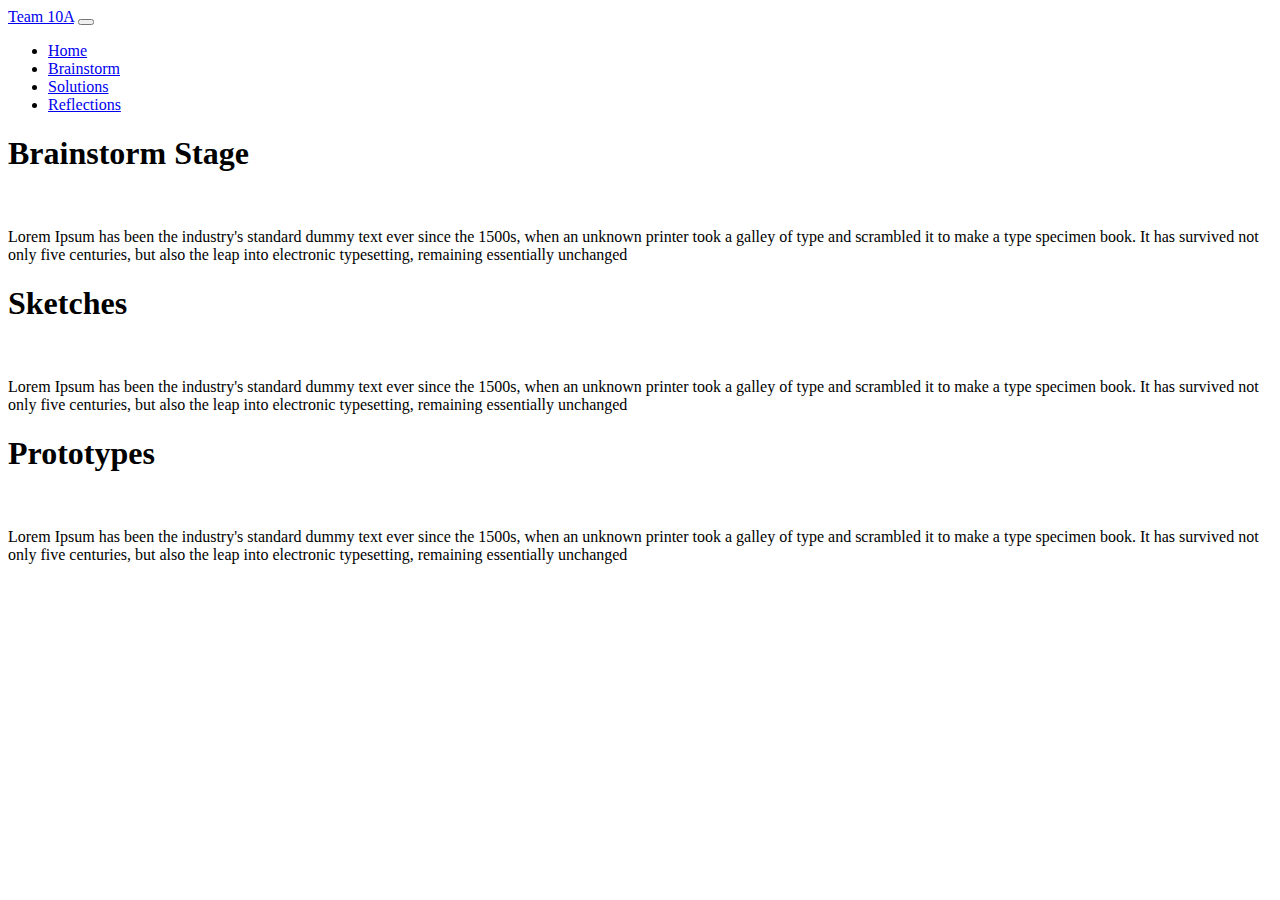
==== brainstorm.html @ ef3fd07a "Create Basic templates" ====
<!DOCTYPE html>
<html>
    <head>
        <title>Team 10A</title>
        <meta charset="utf-8">
        <meta name="viewport" content="width=device-width, initial-scale=1">
        
        <!-- bootstrap CDN -->
        <link href="https://cdn.jsdelivr.net/npm/bootstrap@5.3.0/dist/css/bootstrap.min.css" rel="stylesheet" integrity="sha384-9ndCyUaIbzAi2FUVXJi0CjmCapSmO7SnpJef0486qhLnuZ2cdeRhO02iuK6FUUVM" crossorigin="anonymous">
        <script src="https://cdn.jsdelivr.net/npm/bootstrap@5.3.0/dist/js/bootstrap.bundle.min.js" integrity="sha384-geWF76RCwLtnZ8qwWowPQNguL3RmwHVBC9FhGdlKrxdiJJigb/j/68SIy3Te4Bkz" crossorigin="anonymous"></script>
        
        <!-- font awesome -->
        <script src="https://kit.fontawesome.com/31149d48b0.js" crossorigin="anonymous"></script>
        
        <!-- linking css file -->
        <link rel="stylesheet" href="style.css">
    </head>
    <body>
        <!-- navbar -->
        <!-- https://getbootstrap.com/docs/5.3/components/navbar/ -->
        
        <nav class="navbar navbar-expand-lg fixed-top navbarScroll">
            <div class="container">
                <a class="navbar-brand" href="#" id="navBrand">Team 10A</a>
                <button class="navbar-toggler" type="button" data-bs-toggle="collapse" data-bs-target="#navbarSupportedContent" aria-controls="navbarSupportedContent" aria-expanded="false" aria-label="Toggle navigation">
                    <span class="navbar-toggler-icon"></span>
                </button>
                <div class="collapse navbar-collapse" id="navbarSupportedContent">
                    <ul class="navbar-nav ms-auto">
                        <li class="nav-item active">
                            <a class="nav-link" id="nav-link-home" href="/">Home</a>
                        </li>
                        <li class="nav-item">
                            <a class="nav-link" id="nav-link-brainstorm" href="brainstorm.html">Brainstorm</a>
                        </li>
                        <li class="nav-item">
                            <a class="nav-link" id="nav-link-solution" href="solution.html">Solutions</a>
                        </li>
                        <li class="nav-item">
                            <a class="nav-link" id="nav-link-reflection" href="reflection.html">Reflections</a>
                        </li>
                    </ul>
                    
                </div>
            </div>
        </nav>


        <!-- about section-->
        <section id="brainstorm">
            <div class="container mt-4 pt-4">
                <h1 class="text-center">Brainstorm Stage</h1>
                <div class="row mt-4">
                    <div class="col-lg-4">
                        <img src="images/about.jpeg" class= "imageAboutPage" alt="">
                    </div>

                    <div class="col-lg-8">
                        <p> Lorem Ipsum has been the industry's standard dummy text ever since the 1500s, when an unknown printer took a galley of type and scrambled it to make a type specimen book. It has survived not only five centuries, but also the leap into electronic typesetting, remaining essentially unchanged
                            
                        </p>
                        
                        <!-- <div class="row mt-3">
                            <p> Lorem Ipsum has been the industry's standard dummy text ever since the 1500s, when an unknown printer took a galley of type and scrambled it to make a type specimen book. It has survived not only five centuries, but also the leap into electronic typesetting, remaining essentially unchanged.
                                Lorem Ipsum has been the industry's standard dummy text ever since the 1500s, when an unknown printer took a galley of type and scrambled it to make a type specimen book. It has survived not only five centuries, but also the leap into electronic typesetting, remaining essentially unchanged.
                            </p>
                        </div> -->
                    </div>
                </div>
        </section>

         <!-- about section-->
         <section id="sketches">
            <div class="container mt-4 pt-4">
                <h1 class="text-center">Sketches</h1>
                <div class="row mt-4">
                    <div class="col-lg-4">
                        <img src="images/about.jpeg" class= "imageAboutPage" alt="">
                    </div>

                    <div class="col-lg-8">
                        <p> Lorem Ipsum has been the industry's standard dummy text ever since the 1500s, when an unknown printer took a galley of type and scrambled it to make a type specimen book. It has survived not only five centuries, but also the leap into electronic typesetting, remaining essentially unchanged
                            
                        </p>
                        
                        <!-- <div class="row mt-3">
                            <p> Lorem Ipsum has been the industry's standard dummy text ever since the 1500s, when an unknown printer took a galley of type and scrambled it to make a type specimen book. It has survived not only five centuries, but also the leap into electronic typesetting, remaining essentially unchanged.
                                Lorem Ipsum has been the industry's standard dummy text ever since the 1500s, when an unknown printer took a galley of type and scrambled it to make a type specimen book. It has survived not only five centuries, but also the leap into electronic typesetting, remaining essentially unchanged.
                            </p>
                        </div> -->
                    </div>
                </div>
        </section>
                
        <!-- about section-->
        <section id="prototypes">
            <div class="container mt-4 pt-4">
                <h1 class="text-center">Prototypes</h1>
                <div class="row mt-4">
                    <div class="col-lg-4">
                        <img src="images/about.jpeg" class= "imageAboutPage" alt="">
                    </div>

                    <div class="col-lg-8">
                        <p> Lorem Ipsum has been the industry's standard dummy text ever since the 1500s, when an unknown printer took a galley of type and scrambled it to make a type specimen book. It has survived not only five centuries, but also the leap into electronic typesetting, remaining essentially unchanged
                            
                        </p>
                        
                        <!-- <div class="row mt-3">
                            <p> Lorem Ipsum has been the industry's standard dummy text ever since the 1500s, when an unknown printer took a galley of type and scrambled it to make a type specimen book. It has survived not only five centuries, but also the leap into electronic typesetting, remaining essentially unchanged.
                                Lorem Ipsum has been the industry's standard dummy text ever since the 1500s, when an unknown printer took a galley of type and scrambled it to make a type specimen book. It has survived not only five centuries, but also the leap into electronic typesetting, remaining essentially unchanged.
                            </p>
                        </div> -->
                    </div>
                </div>
        </section>

        <!-- load javascript after loading all html content -->
        <script src="script/script.js"></script>
        
    </body>
</html>
---- style.css ----
/* hero background image */
.bgimage {
    height:100vh;
    background: url('images/edinburgh.jpg');
    background-size:cover;
    position:relative;
}
/* text css above hero image*/
.hero_title {
    font-size: 4.5rem;
}
.hero_desc {
    font-size: 2rem;
}
.hero-text {
    text-align: center;
    position: absolute;
    top: 50%;
    left: 50%;
    transform: translate(-50%, -50%);
    color: white;
}

/* about section image css */
.imageAboutPage {
    width: 100%;
}

/* display background color black on navbar scroll */
.navbarScroll.navbarDark {
    background-color: black;
}

/* .nav-link{
    color: white;
}

.navbar-brand{
    color: white;
} */
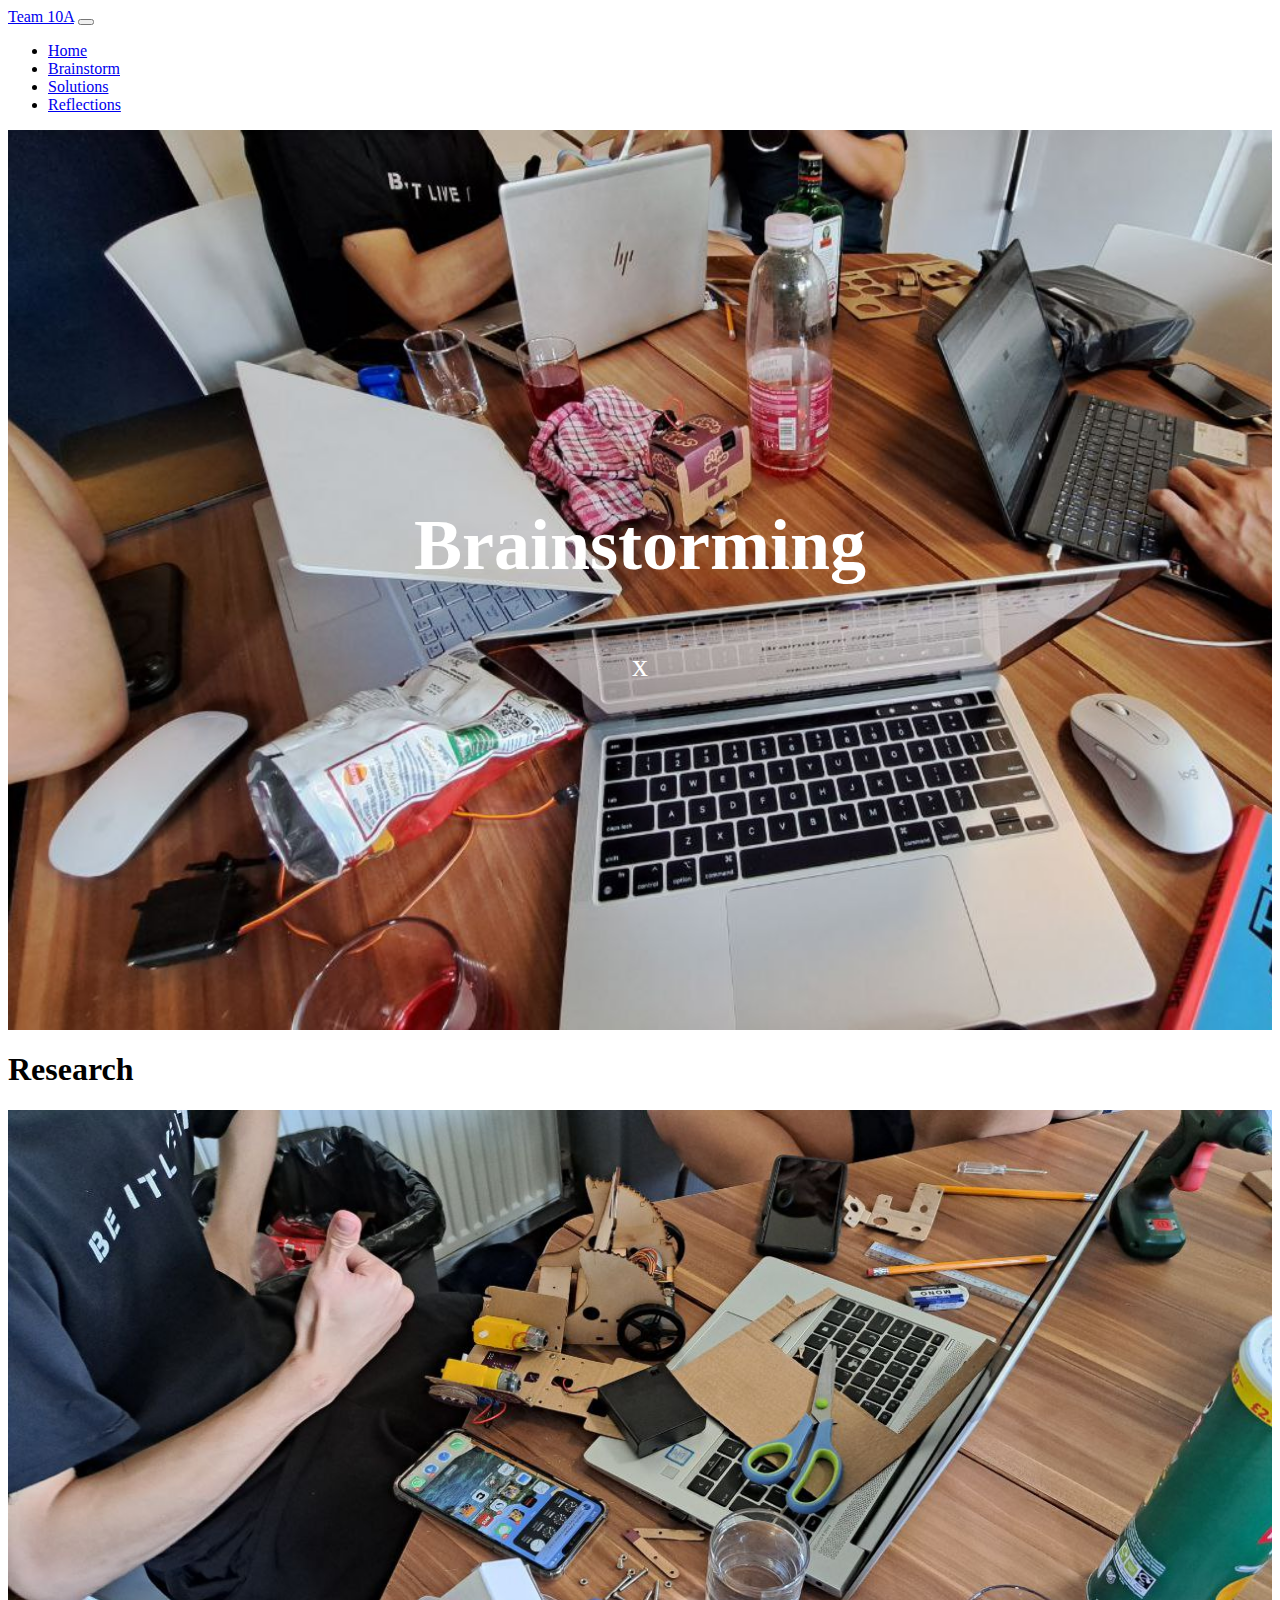
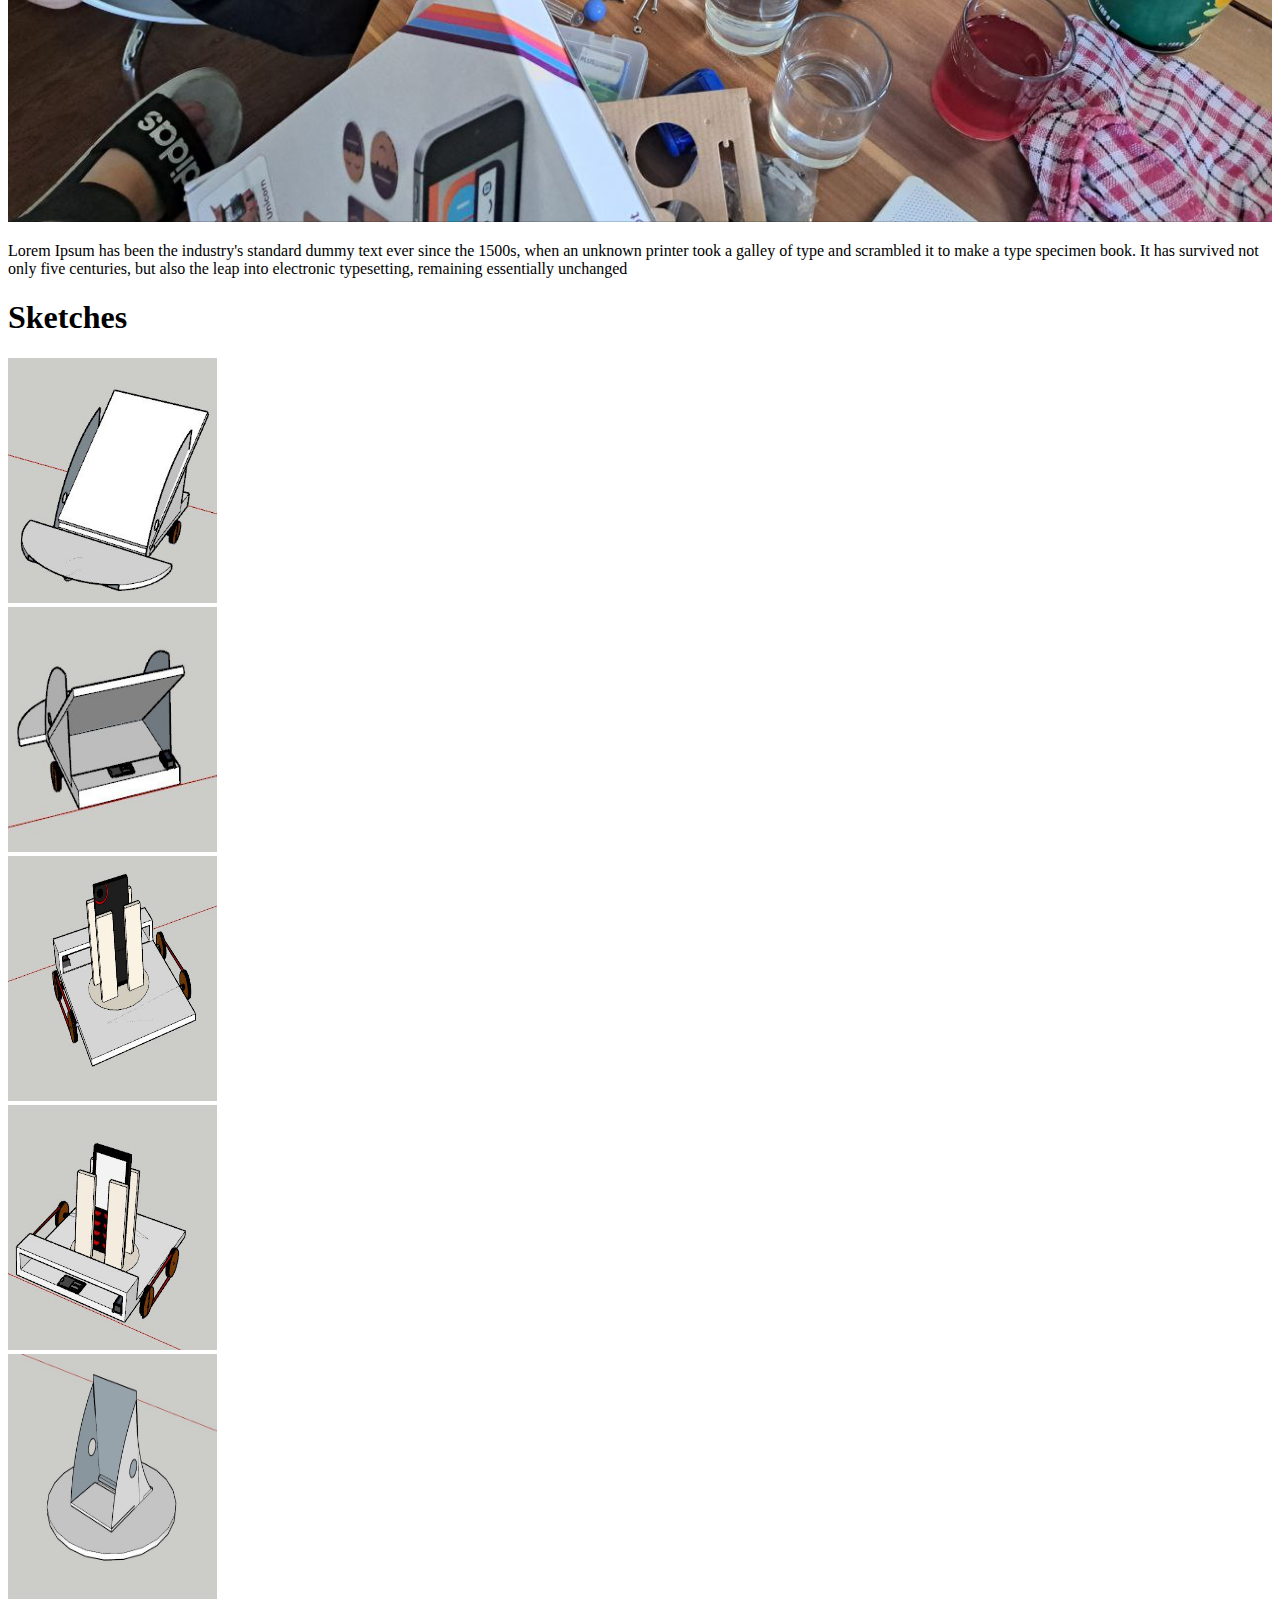
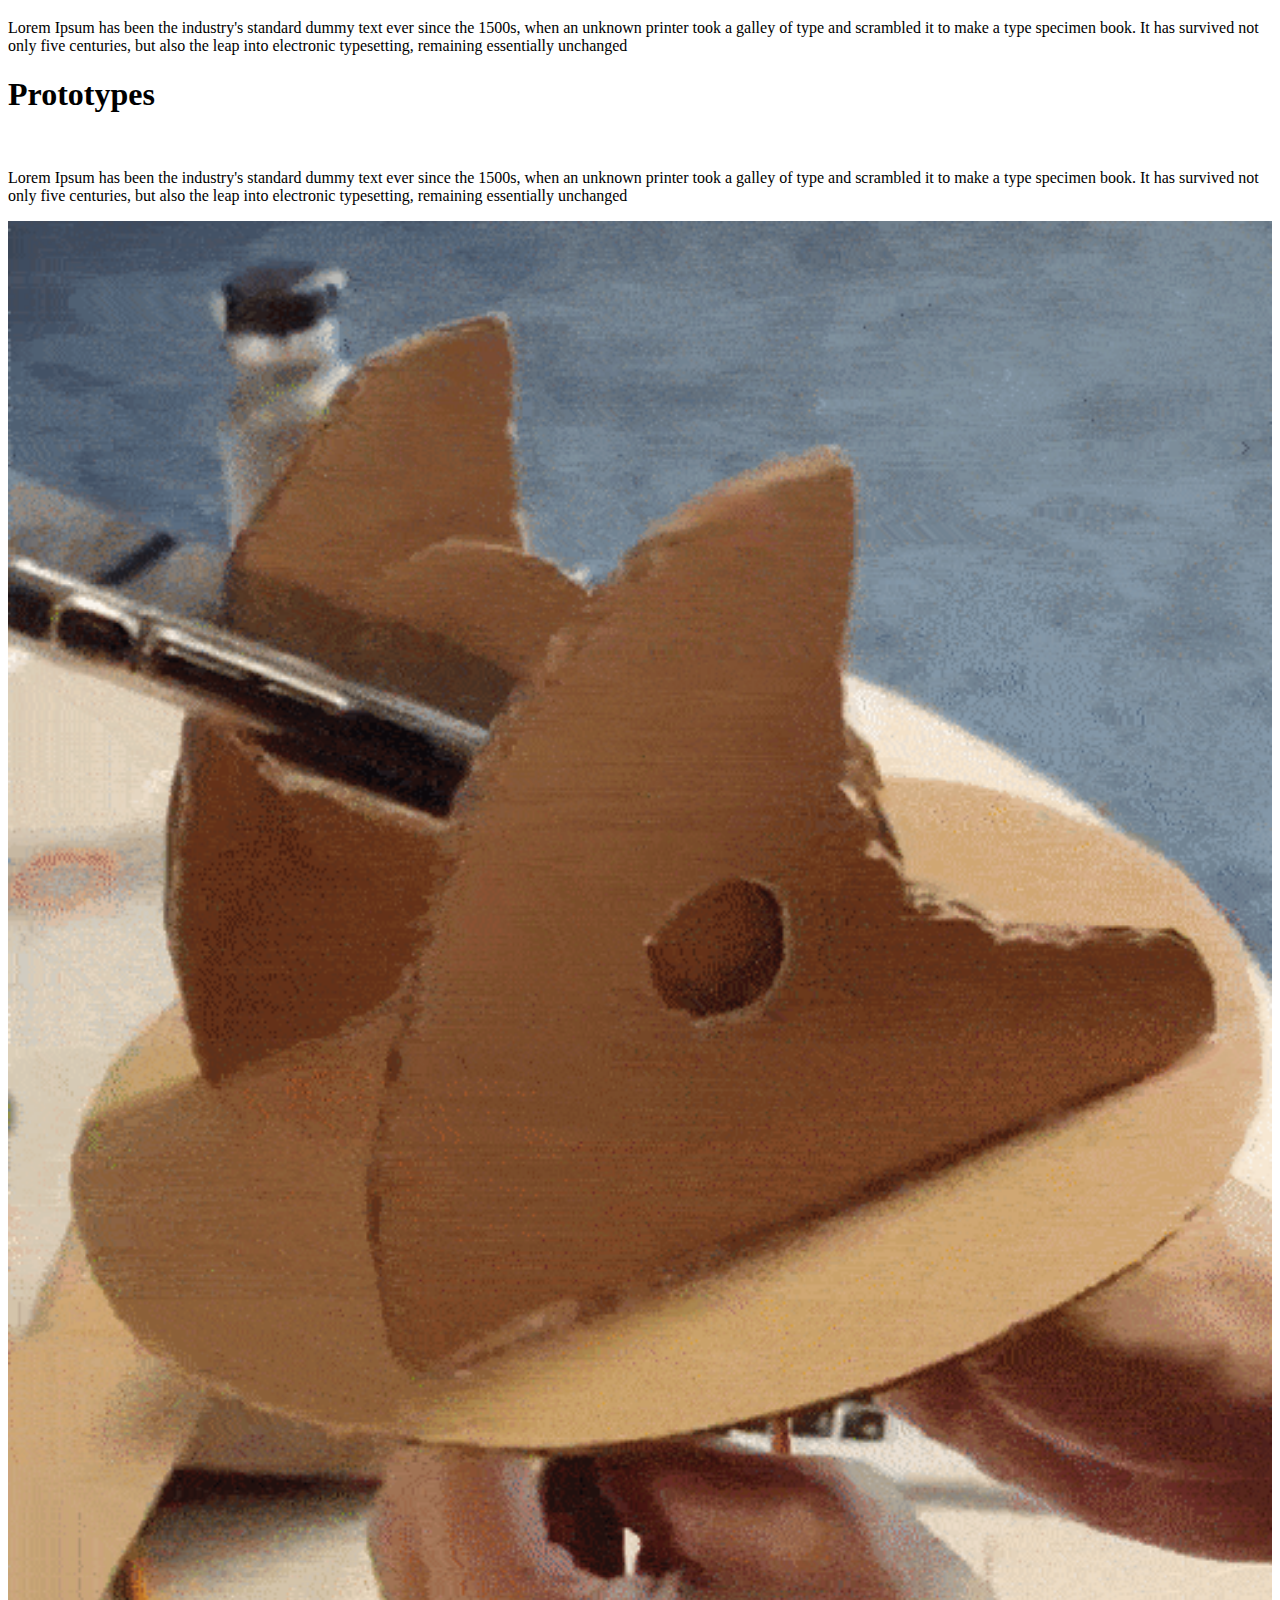
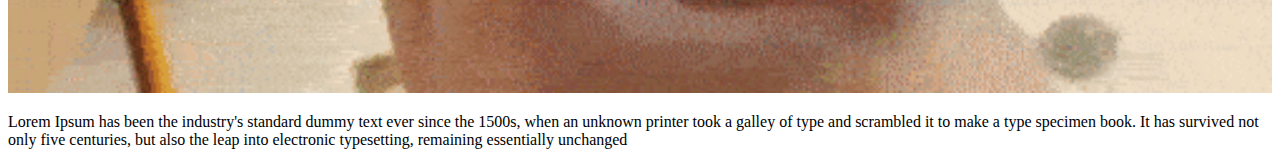
==== commit 42f28f75: "Added images and gif" ====
--- a/brainstorm.html
+++ b/brainstorm.html
@@ -28,7 +28,7 @@
                 <div class="collapse navbar-collapse" id="navbarSupportedContent">
                     <ul class="navbar-nav ms-auto">
                         <li class="nav-item active">
-                            <a class="nav-link" id="nav-link-home" href="/">Home</a>
+                            <a class="nav-link" id="nav-link-home" href="index.html">Home</a>
                         </li>
                         <li class="nav-item">
                             <a class="nav-link" id="nav-link-brainstorm" href="brainstorm.html">Brainstorm</a>
@@ -46,13 +46,26 @@
         </nav>
 
 
-        <!-- about section-->
-        <section id="brainstorm">
+        <!-- Brainstorming banner -->
+        <section class="bgimage_brainstorm" id="home">
+            <div class="container-fluid">
+                <div class="row">
+                <div class="col-lg-12 col-md-12 col-sm-12 col-xs-12 hero-text">
+                    <h2 class="hero_title">Brainstorming</h2>
+                    <p class="hero_desc">x</p>
+                </div>
+                </div>
+            </div>
+        </section>
+
+          <!-- about section-->
+          <section id="research">
             <div class="container mt-4 pt-4">
-                <h1 class="text-center">Brainstorm Stage</h1>
+                <h1 class="text-center">Research</h1>
                 <div class="row mt-4">
+                   
                     <div class="col-lg-4">
-                        <img src="images/about.jpeg" class= "imageAboutPage" alt="">
+                        <img src="images/research.jpg" class= "imageAboutPage" alt="">
                     </div>
 
                     <div class="col-lg-8">
@@ -68,14 +81,25 @@
                     </div>
                 </div>
         </section>
-
          <!-- about section-->
          <section id="sketches">
             <div class="container mt-4 pt-4">
                 <h1 class="text-center">Sketches</h1>
                 <div class="row mt-4">
+                    <div class="col">
+                        <img src="images//PrototypeV2/prototype1.jpg" style="width:209px;height:245px;" class= "imageAboutPage" alt="">
+                    </div>
                     <div class="col-lg-4">
-                        <img src="images/about.jpeg" class= "imageAboutPage" alt="">
+                        <img src="images//PrototypeV2/prototype1_back.jpg" style="width:209px;height:245px;" class= "imageAboutPage" alt="">
+                    </div>
+                    <div class="col-lg-4">
+                        <img src="images//PrototypeV2/prototype2.jpg" style="width:209px;height:245px;" class= "imageAboutPage" alt="">
+                    </div>
+                    <div class="col-lg-4">
+                        <img src="images//PrototypeV2/prototype2_back.jpg" style="width:209px;height:245px;" class= "imageAboutPage" alt="">
+                    </div>
+                    <div class="col-lg-4">
+                        <img src="images//PrototypeV2/rotating_part.jpg" style="width:209px;height:245px;" class= "imageAboutPage" alt="">
                     </div>
 
                     <div class="col-lg-8">
@@ -98,12 +122,30 @@
                 <h1 class="text-center">Prototypes</h1>
                 <div class="row mt-4">
                     <div class="col-lg-4">
-                        <img src="images/about.jpeg" class= "imageAboutPage" alt="">
+                        <img src="images/robinwithphone.gif" class= "imageAboutPage" alt="">
                     </div>
 
                     <div class="col-lg-8">
-                        <p> Lorem Ipsum has been the industry's standard dummy text ever since the 1500s, when an unknown printer took a galley of type and scrambled it to make a type specimen book. It has survived not only five centuries, but also the leap into electronic typesetting, remaining essentially unchanged
-                            
+                        <p> 
+                            Lorem Ipsum has been the industry's standard dummy text ever since the 1500s, when an unknown printer took a galley of type and scrambled it to make a type specimen book. It has survived not only five centuries, but also the leap into electronic typesetting, remaining essentially unchanged
+                        </p>
+                        
+                        <!-- <div class="row mt-3">
+                            <p> Lorem Ipsum has been the industry's standard dummy text ever since the 1500s, when an unknown printer took a galley of type and scrambled it to make a type specimen book. It has survived not only five centuries, but also the leap into electronic typesetting, remaining essentially unchanged.
+                                Lorem Ipsum has been the industry's standard dummy text ever since the 1500s, when an unknown printer took a galley of type and scrambled it to make a type specimen book. It has survived not only five centuries, but also the leap into electronic typesetting, remaining essentially unchanged.
+                            </p>
+                        </div> -->
+                    </div>
+                </div>
+
+                <div class="row mt-5">
+                    <div class="col-lg-4">
+                        <img src="images/rotation.gif" class= "imageAboutPage" alt="">
+                    </div>
+
+                    <div class="col-lg-8">
+                        <p> 
+                            Lorem Ipsum has been the industry's standard dummy text ever since the 1500s, when an unknown printer took a galley of type and scrambled it to make a type specimen book. It has survived not only five centuries, but also the leap into electronic typesetting, remaining essentially unchanged
                         </p>
                         
                         <!-- <div class="row mt-3">
--- a/style.css
+++ b/style.css
@@ -1,7 +1,15 @@
 /* hero background image */
 .bgimage {
     height:100vh;
-    background: url('images/edinburgh.jpg');
+    background: url('images/robots.jpg');
+    background-size:cover;
+    position:relative;
+}
+
+/* hero background image */
+.bgimage_brainstorm {
+    height:100vh;
+    background: url('images/Brainstorming.jpg');
     background-size:cover;
     position:relative;
 }
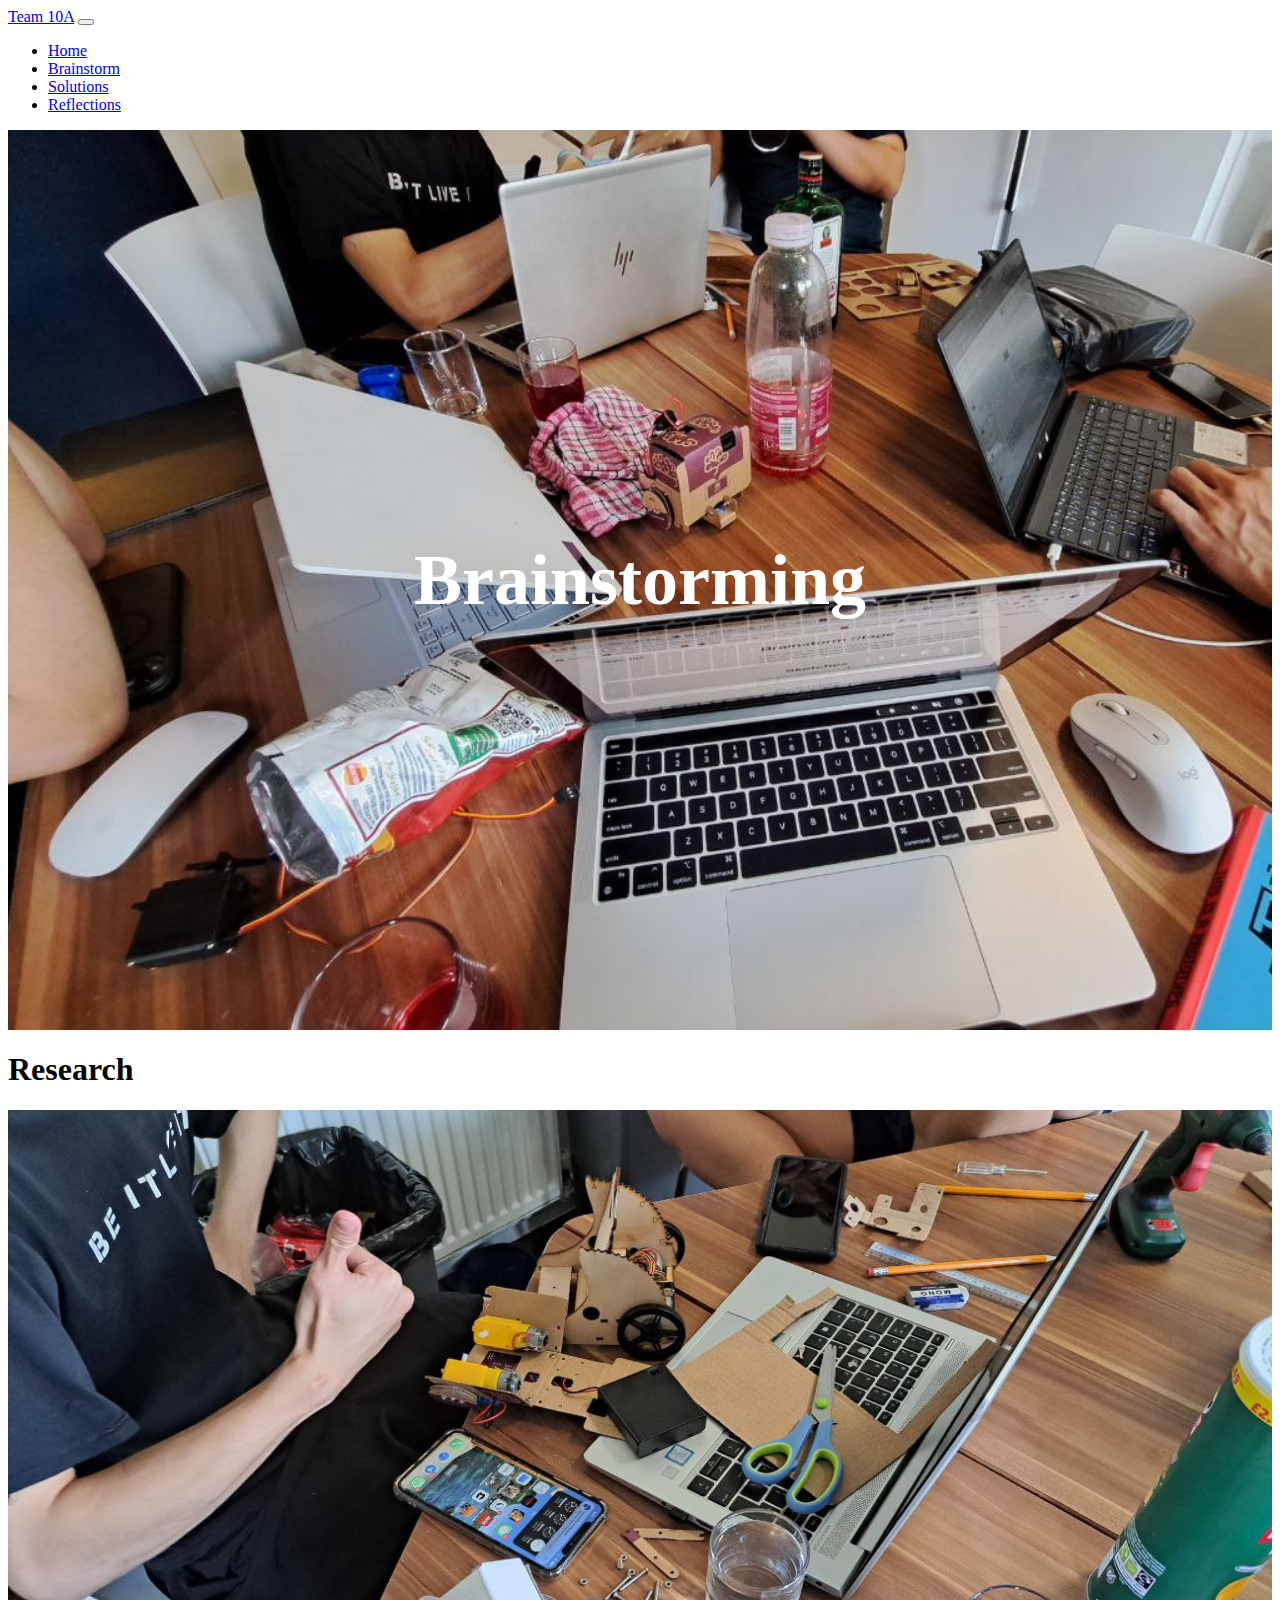
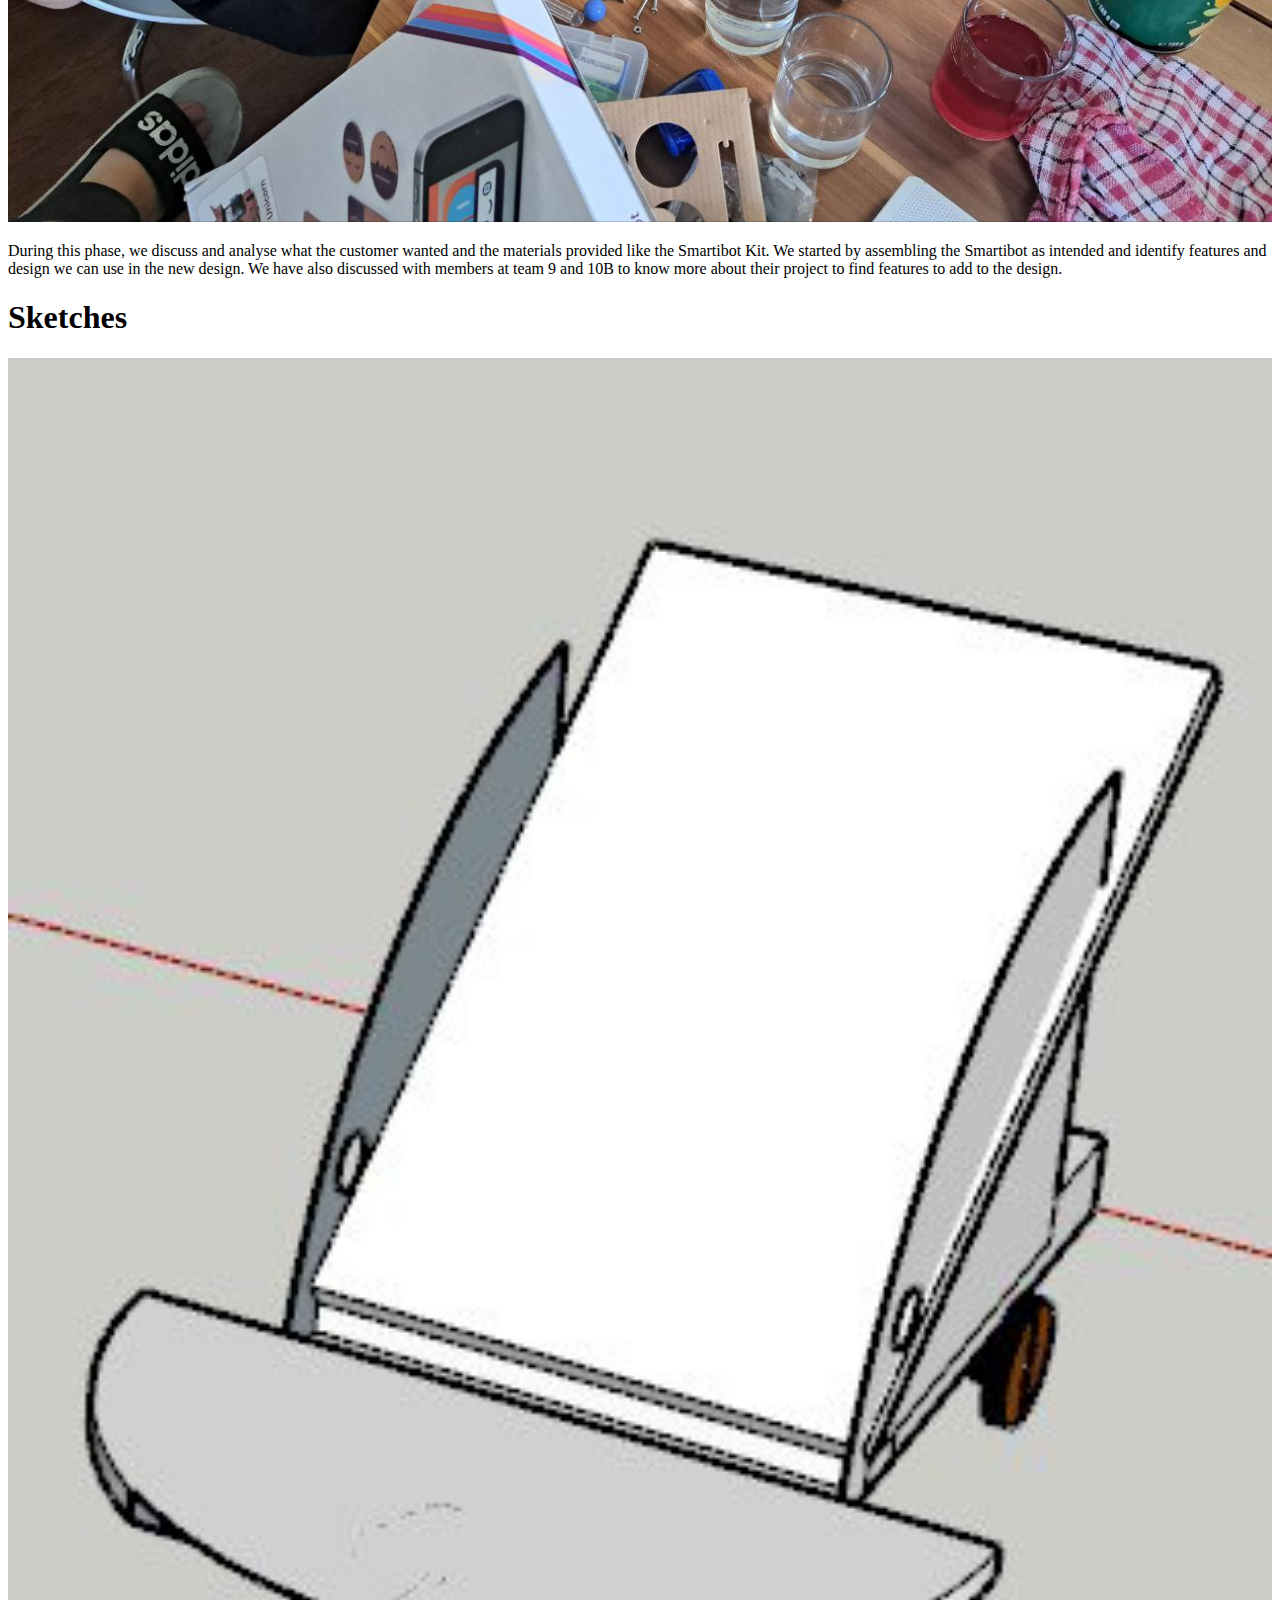
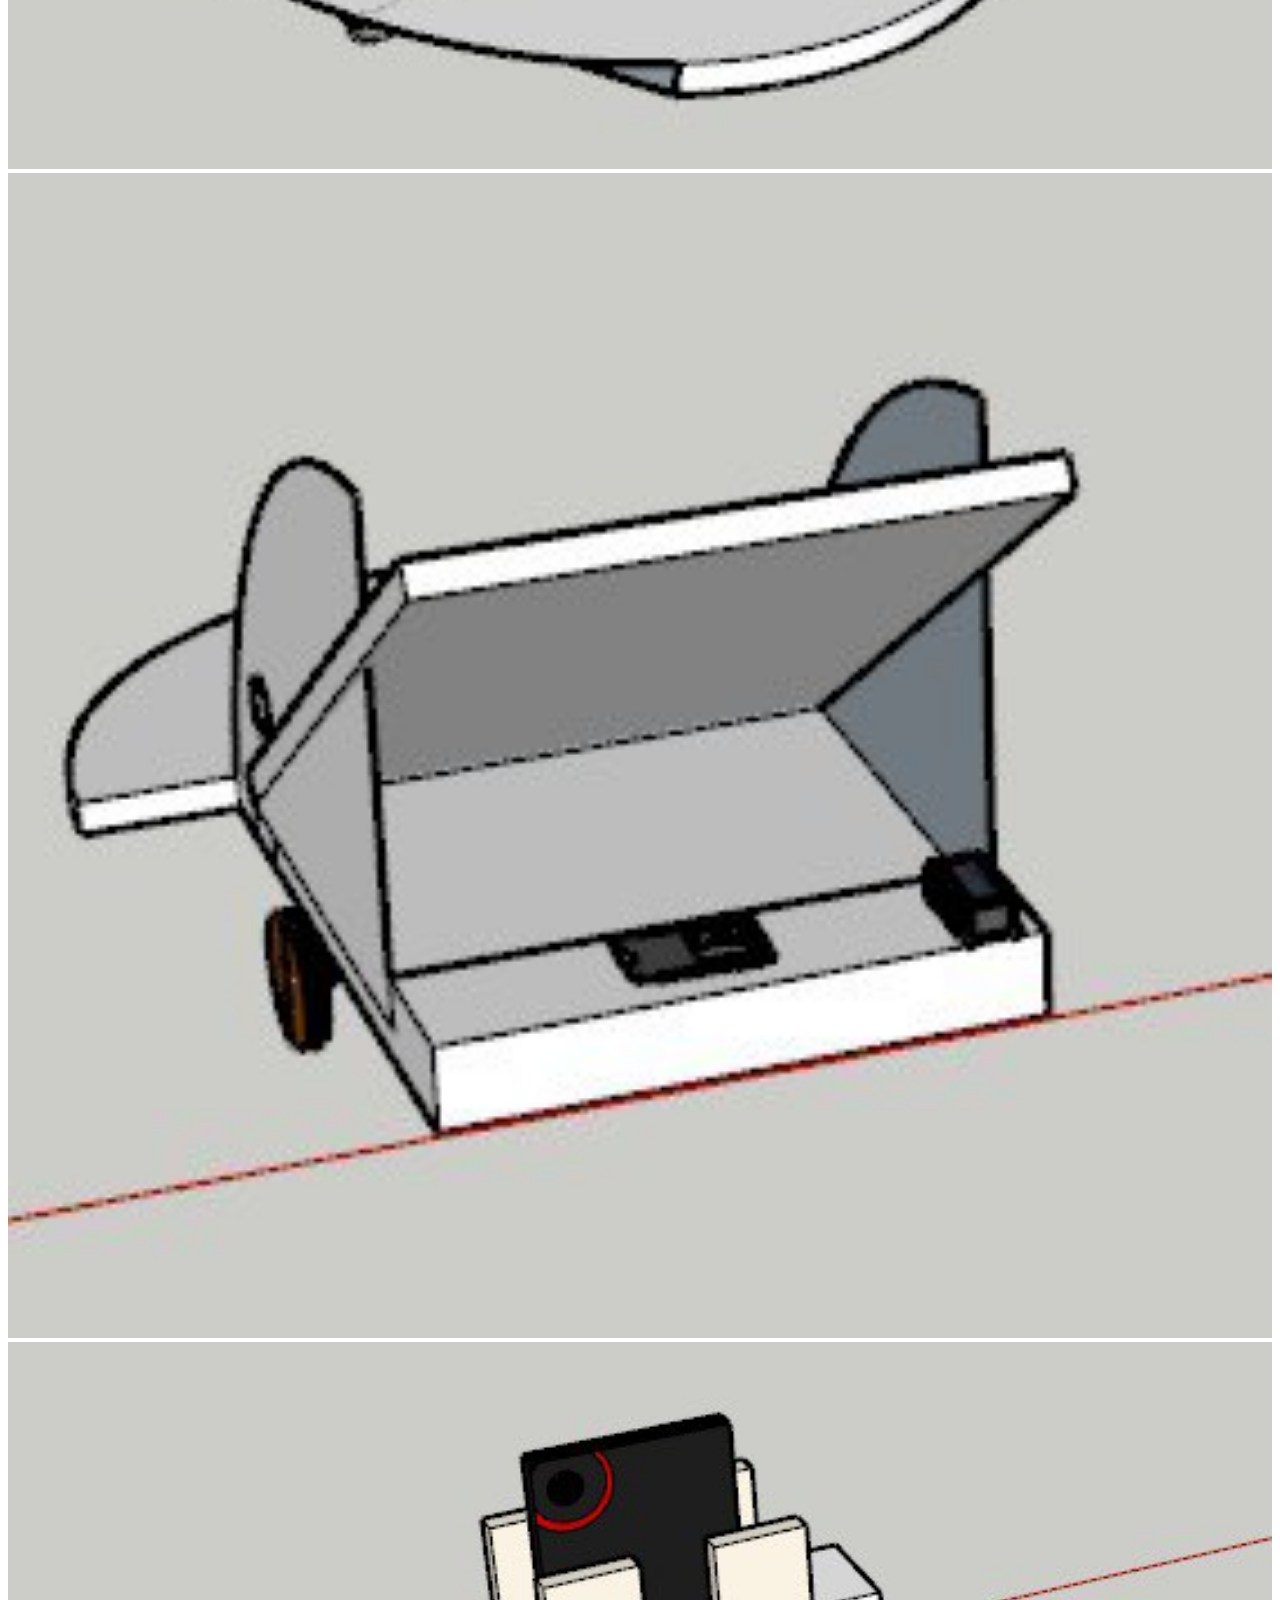
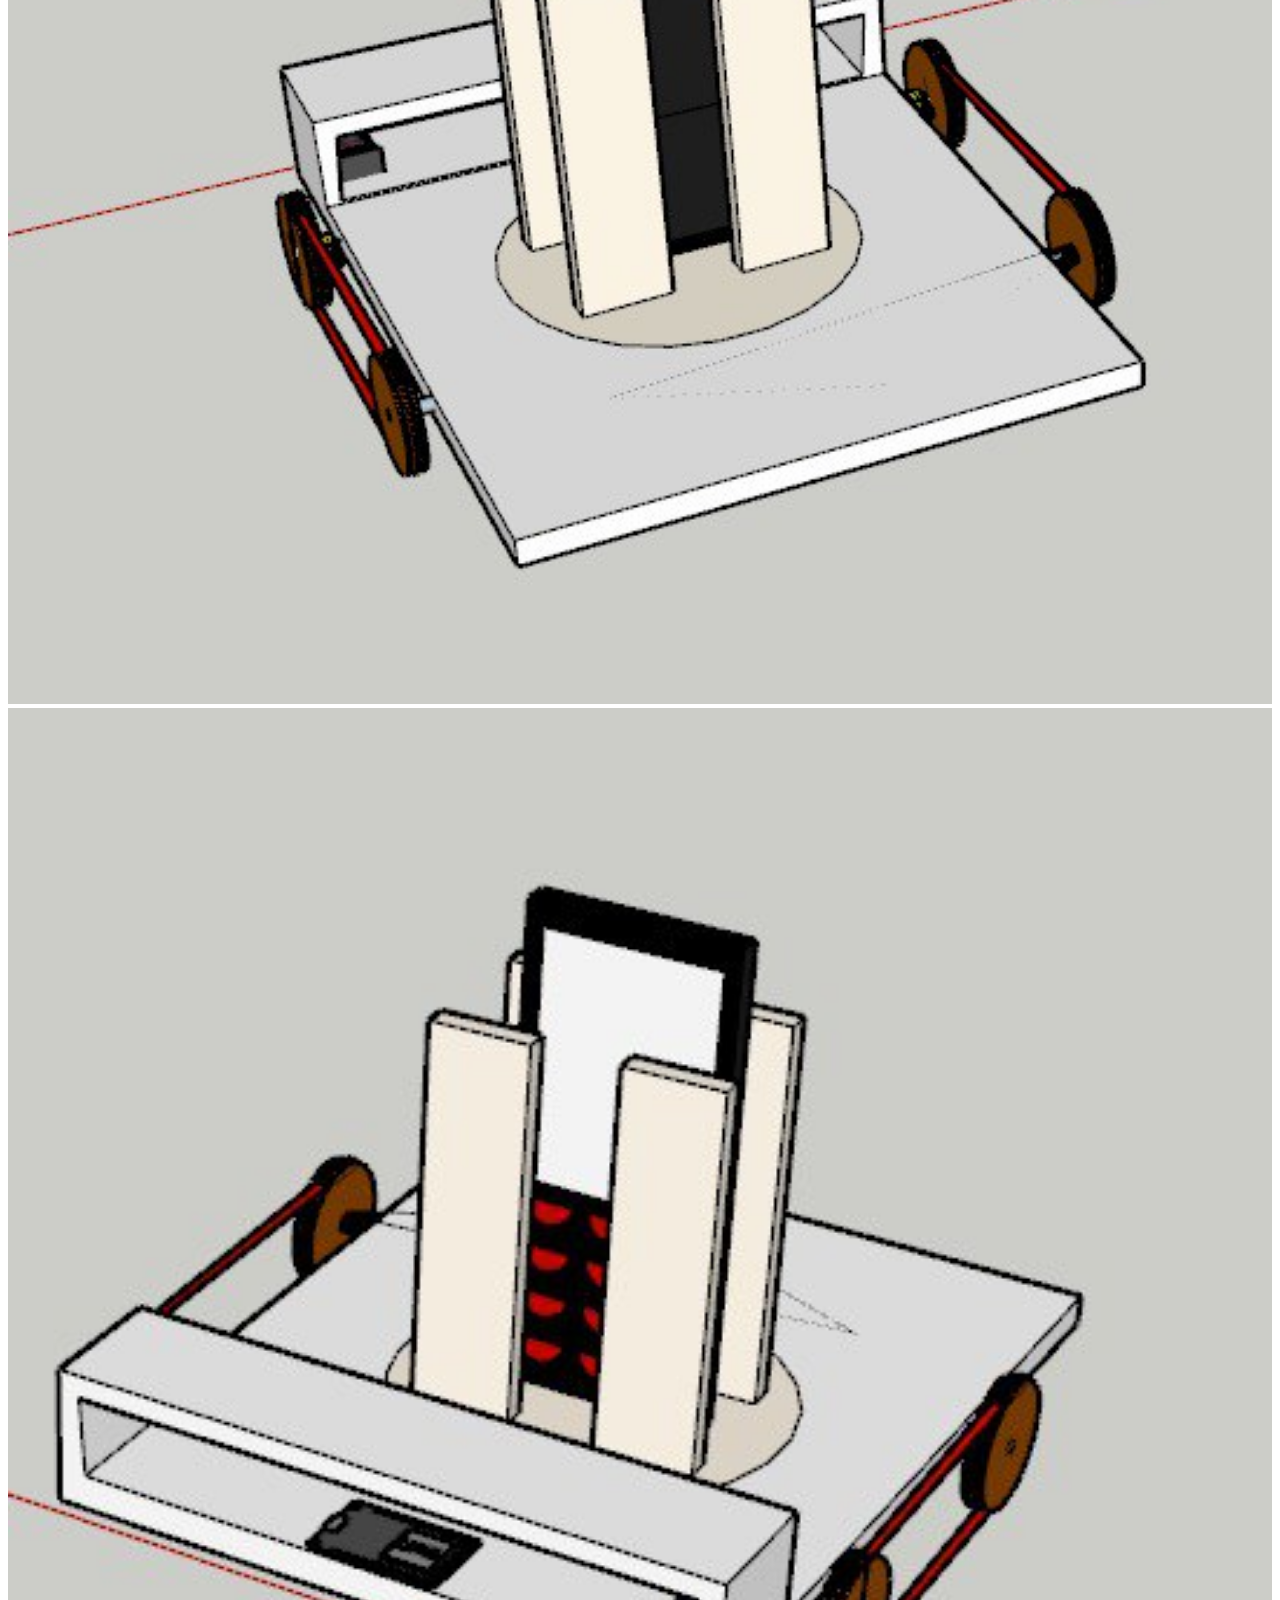
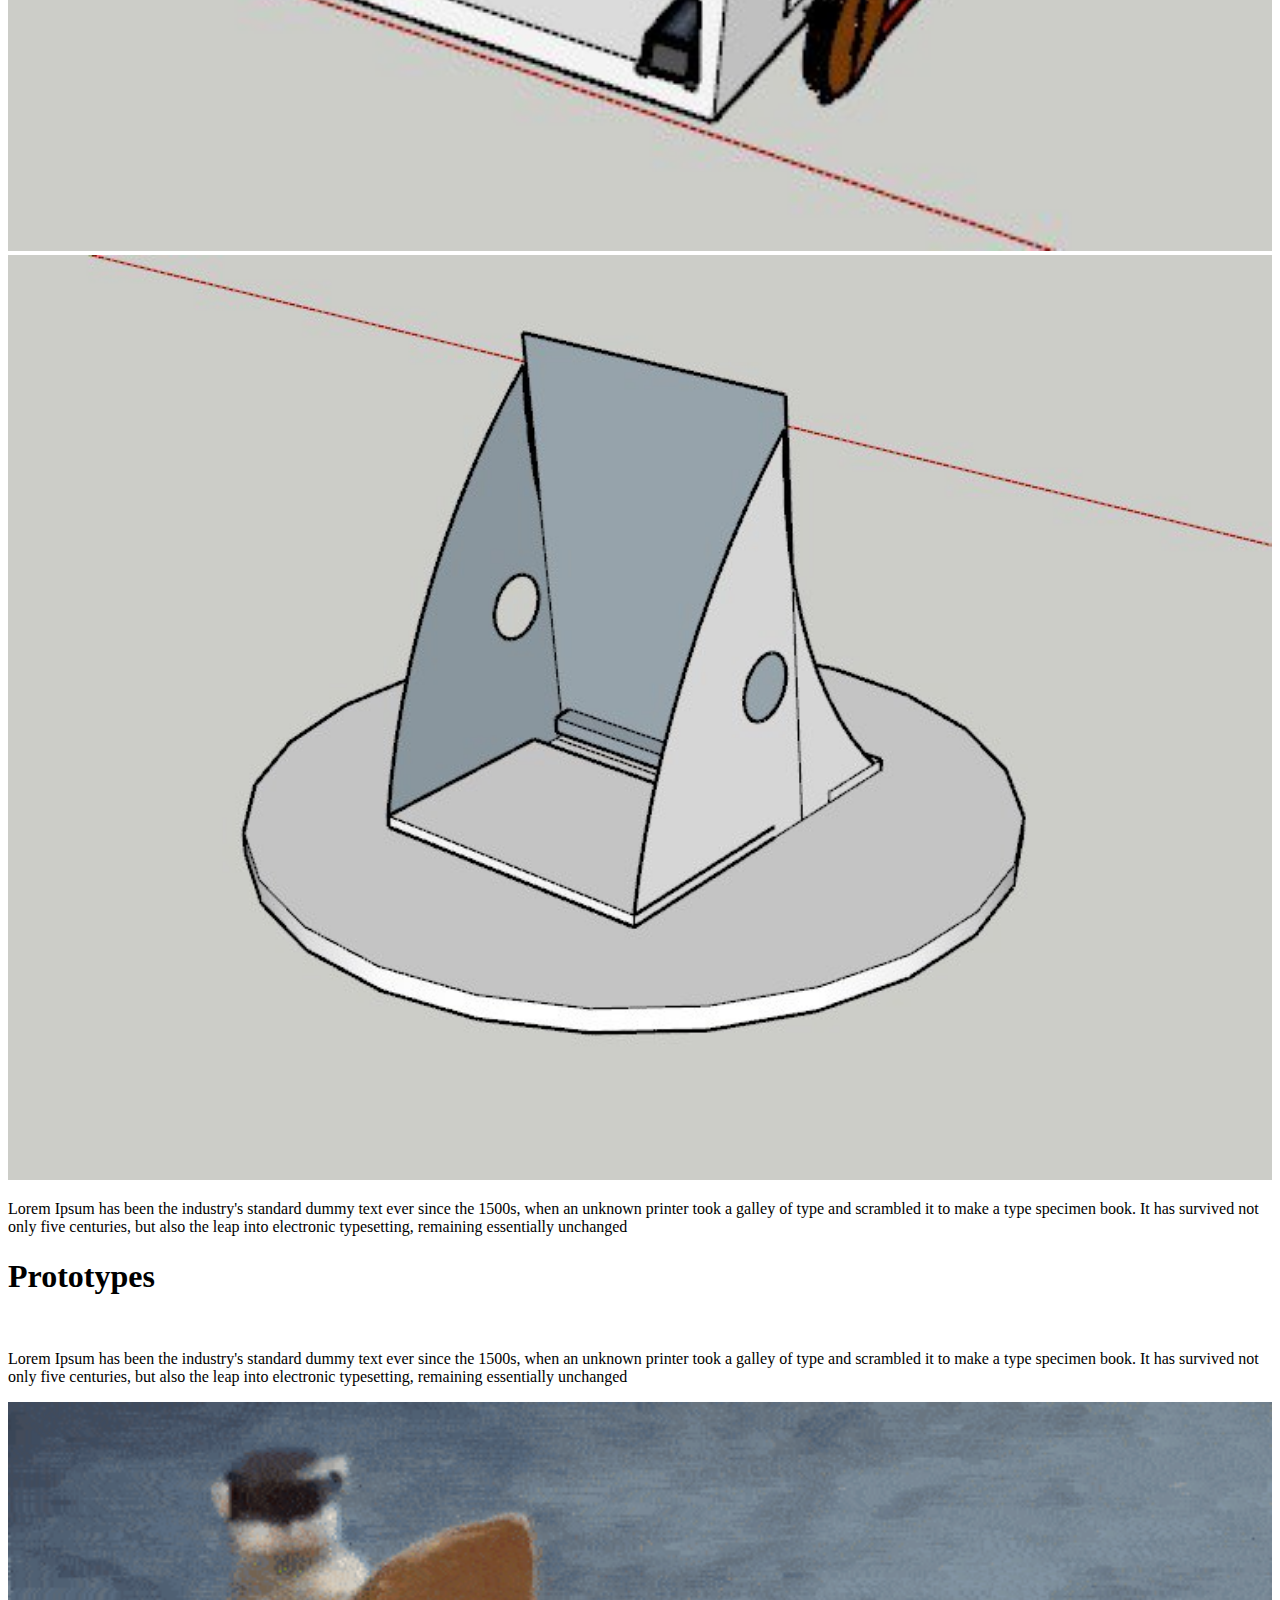
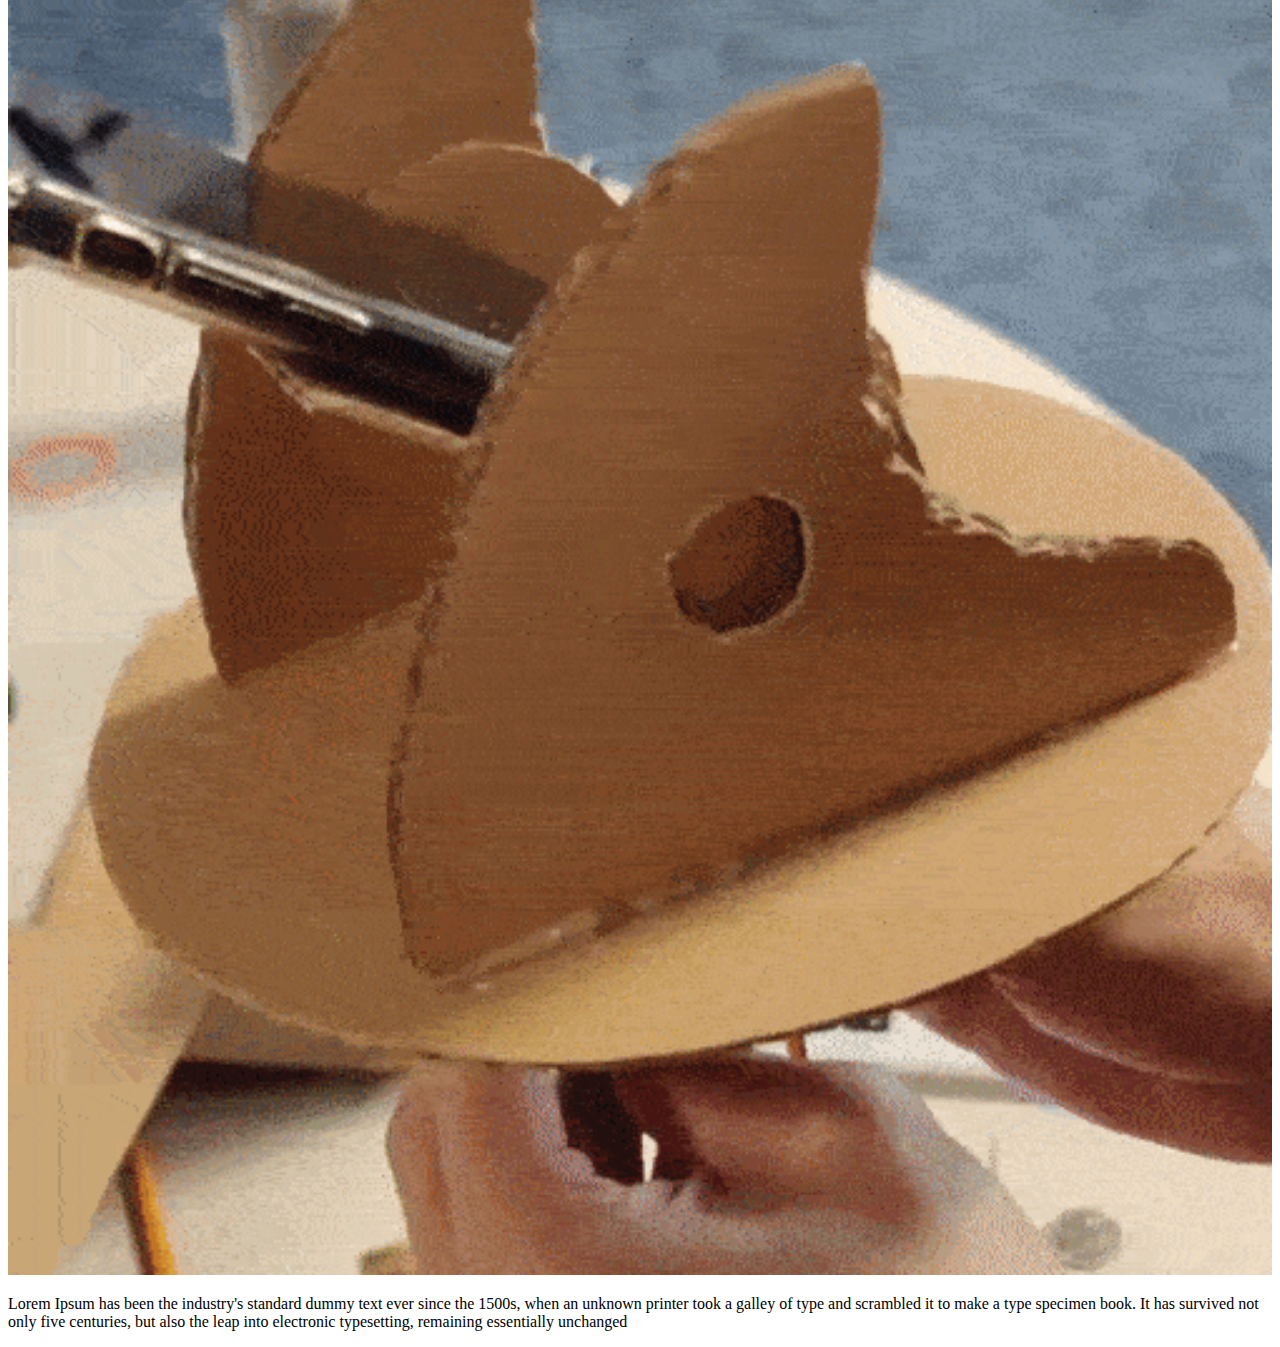
==== commit 9526ff2d: "Added content" ====
--- a/brainstorm.html
+++ b/brainstorm.html
@@ -52,7 +52,7 @@
                 <div class="row">
                 <div class="col-lg-12 col-md-12 col-sm-12 col-xs-12 hero-text">
                     <h2 class="hero_title">Brainstorming</h2>
-                    <p class="hero_desc">x</p>
+                    <p class="hero_desc"> </p>
                 </div>
                 </div>
             </div>
@@ -69,8 +69,10 @@
                     </div>
 
                     <div class="col-lg-8">
-                        <p> Lorem Ipsum has been the industry's standard dummy text ever since the 1500s, when an unknown printer took a galley of type and scrambled it to make a type specimen book. It has survived not only five centuries, but also the leap into electronic typesetting, remaining essentially unchanged
-                            
+                        <p> 
+                            During this phase, we discuss and analyse what the customer wanted and the materials provided like the Smartibot Kit.
+                            We started by assembling the Smartibot as intended and identify features and design we can use in the new design.
+                            We have also discussed with members at team 9 and 10B to know more about their project to find features to add to the design.
                         </p>
                         
                         <!-- <div class="row mt-3">
@@ -87,19 +89,19 @@
                 <h1 class="text-center">Sketches</h1>
                 <div class="row mt-4">
                     <div class="col">
-                        <img src="images//PrototypeV2/prototype1.jpg" style="width:209px;height:245px;" class= "imageAboutPage" alt="">
+                        <img src="images//PrototypeV2/prototype1.jpg"  class= "imageAboutPage" alt="">
                     </div>
                     <div class="col-lg-4">
-                        <img src="images//PrototypeV2/prototype1_back.jpg" style="width:209px;height:245px;" class= "imageAboutPage" alt="">
+                        <img src="images//PrototypeV2/prototype1_back.jpg"  class= "imageAboutPage" alt="">
                     </div>
                     <div class="col-lg-4">
-                        <img src="images//PrototypeV2/prototype2.jpg" style="width:209px;height:245px;" class= "imageAboutPage" alt="">
+                        <img src="images//PrototypeV2/prototype2.jpg"  class= "imageAboutPage" alt="">
                     </div>
                     <div class="col-lg-4">
-                        <img src="images//PrototypeV2/prototype2_back.jpg" style="width:209px;height:245px;" class= "imageAboutPage" alt="">
+                        <img src="images//PrototypeV2/prototype2_back.jpg"  class= "imageAboutPage" alt="">
                     </div>
                     <div class="col-lg-4">
-                        <img src="images//PrototypeV2/rotating_part.jpg" style="width:209px;height:245px;" class= "imageAboutPage" alt="">
+                        <img src="images//PrototypeV2/rotating_part.jpg"  class= "imageAboutPage" alt="">
                     </div>
 
                     <div class="col-lg-8">
